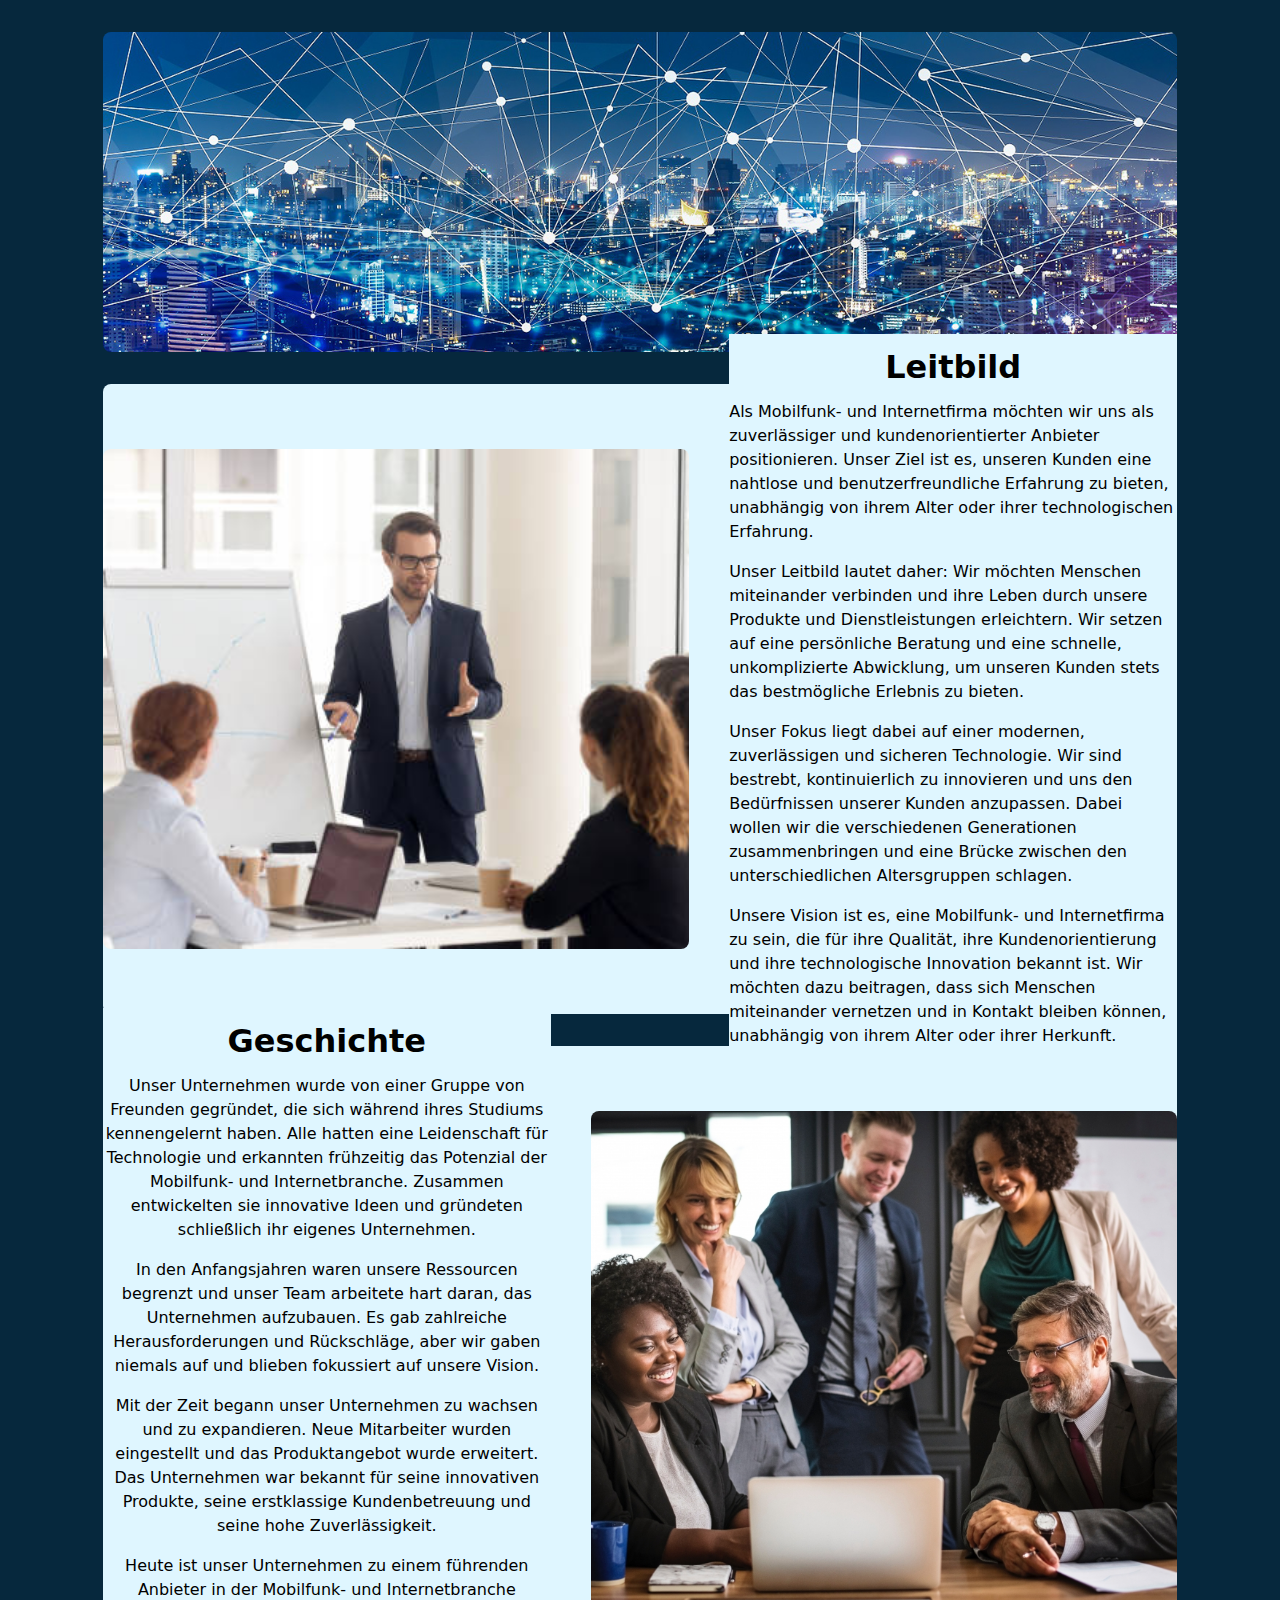
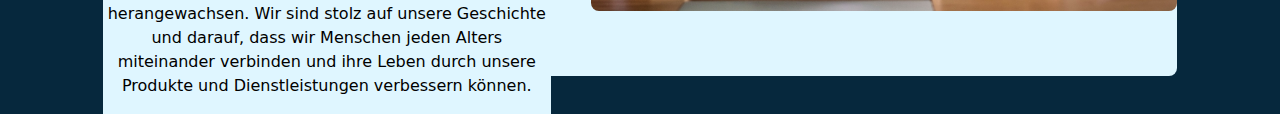
==== about.html @ cff49a2b "Merge pull request #1 from doerrenbaecher/Manuel" ====
<!DOCTYPE html>
<html lang="en">
<head>
  <meta charset="UTF-8">
  <meta http-equiv="X-UA-Compatible" content="IE=edge">
  <meta name="viewport" content="width=device-width, initial-scale=1.0">
  <link rel="stylesheet" href="./src/css/about.styles.css">
  <title>About us</title>
</head>
<body>
  <header>
<div class="logobox-md">
  <div class="logo"></div>
  <div class="logoschrift">
    <h1></h1>
  </div>



</div>
  </header>
  <main>
<section>
<div class="container-1">
  <div class="leitbild-img"></div>
<div class="leitbild">
  <h1>Leitbild</h1>
  <p>Als Mobilfunk- und Internetfirma möchten wir uns als zuverlässiger und kundenorientierter Anbieter positionieren. Unser Ziel ist es, unseren Kunden eine nahtlose und benutzerfreundliche Erfahrung zu bieten, unabhängig von ihrem Alter oder ihrer technologischen Erfahrung.</p>
    <p>Unser Leitbild lautet daher: Wir möchten Menschen miteinander verbinden und ihre Leben durch unsere Produkte und Dienstleistungen erleichtern. Wir setzen auf eine persönliche Beratung und eine schnelle, unkomplizierte Abwicklung, um unseren Kunden stets das bestmögliche Erlebnis zu bieten.</p>
    
    <p>Unser Fokus liegt dabei auf einer modernen, zuverlässigen und sicheren Technologie. Wir sind bestrebt, kontinuierlich zu innovieren und uns den Bedürfnissen unserer Kunden anzupassen. Dabei wollen wir die verschiedenen Generationen zusammenbringen und eine Brücke zwischen den unterschiedlichen Altersgruppen schlagen.</p>
    
    <p>Unsere Vision ist es, eine Mobilfunk- und Internetfirma zu sein, die für ihre Qualität, ihre Kundenorientierung und ihre technologische Innovation bekannt ist. Wir möchten dazu beitragen, dass sich Menschen miteinander vernetzen und in Kontakt bleiben können, unabhängig von ihrem Alter oder ihrer Herkunft.</p>
</div>
</div>
</section>
<section>
  <div class="container-2">
    <div class="geschichte">
      <h1>Geschichte</h1>
      <p>Unser Unternehmen wurde von einer Gruppe von Freunden gegründet, die sich während ihres Studiums kennengelernt haben. Alle hatten eine Leidenschaft für Technologie und erkannten frühzeitig das Potenzial der Mobilfunk- und Internetbranche. Zusammen entwickelten sie innovative Ideen und gründeten schließlich ihr eigenes Unternehmen.</p>

        <p>In den Anfangsjahren waren unsere Ressourcen begrenzt und unser Team arbeitete hart daran, das Unternehmen aufzubauen. Es gab zahlreiche Herausforderungen und Rückschläge, aber wir gaben niemals auf und blieben fokussiert auf unsere Vision.</p>
        
        <p>Mit der Zeit begann unser Unternehmen zu wachsen und zu expandieren. Neue Mitarbeiter wurden eingestellt und das Produktangebot wurde erweitert. Das Unternehmen war bekannt für seine innovativen Produkte, seine erstklassige Kundenbetreuung und seine hohe Zuverlässigkeit.</p>
        
        <p>Heute ist unser Unternehmen zu einem führenden Anbieter in der Mobilfunk- und Internetbranche herangewachsen. Wir sind stolz auf unsere Geschichte und darauf, dass wir Menschen jeden Alters miteinander verbinden und ihre Leben durch unsere Produkte und Dienstleistungen verbessern können.</p>
    </div>
  <div class="geschichte-img"></div>
  </div>
</section>
  </main>
  <footer>

  </footer>
</body>
</html>
---- src/css/about.styles.css ----
* {
  font-family: system-ui, -apple-system, BlinkMacSystemFont, "Segoe UI", Roboto, Oxygen, Ubuntu, Cantarell, "Open Sans", "Helvetica Neue", sans-serif;
}

body {
  background-color: #06283D;
}

.logo {
  background-image: url(../images/logo.jpg);
  background-position: center;
  background-size: cover;
  background-repeat: no-repeat;
  width: 85%;
  height: 20em;
  margin: 0 auto;
  margin-top: 2em;
  border-radius: 0.5em;
}

.container-1, .container-2 {
  display: flex;
  flex-direction: row;
  justify-content: center;
  align-items: center;
  background-color: #DFF6FF;
  width: 85%;
  height: 70vh;
  margin: 0 auto;
  margin-top: 2em;
  margin-bottom: 2em;
  gap: 2.5em;
  border-radius: 0.5em;
}


.leitbild-img {
  background-image: url(../images/leitbild.jpg);
  background-size: cover;
  background-repeat: no-repeat;
  background-position: center;
  border-radius: 0.5em;
  width: 675px;
  height: 500px
}

.geschichte-img {
  background-image: url(../images/geschichte.jpg);
  background-size: cover;
  background-repeat: no-repeat;
  background-position: center;
  border-radius: 0.5em;
  width: 675px;
  height: 500px
}

.leitbild {
  width: 48%;
  margin-right: 0;
  background-color: #DFF6FF;
  line-height: 1.5em;
}

.geschichte {
  width: 48%;
  margin-right: 0;
  background-color: #DFF6FF;
  line-height: 1.5em;
}

.geschichte, .leitbild h1 {
  text-align: center;
}
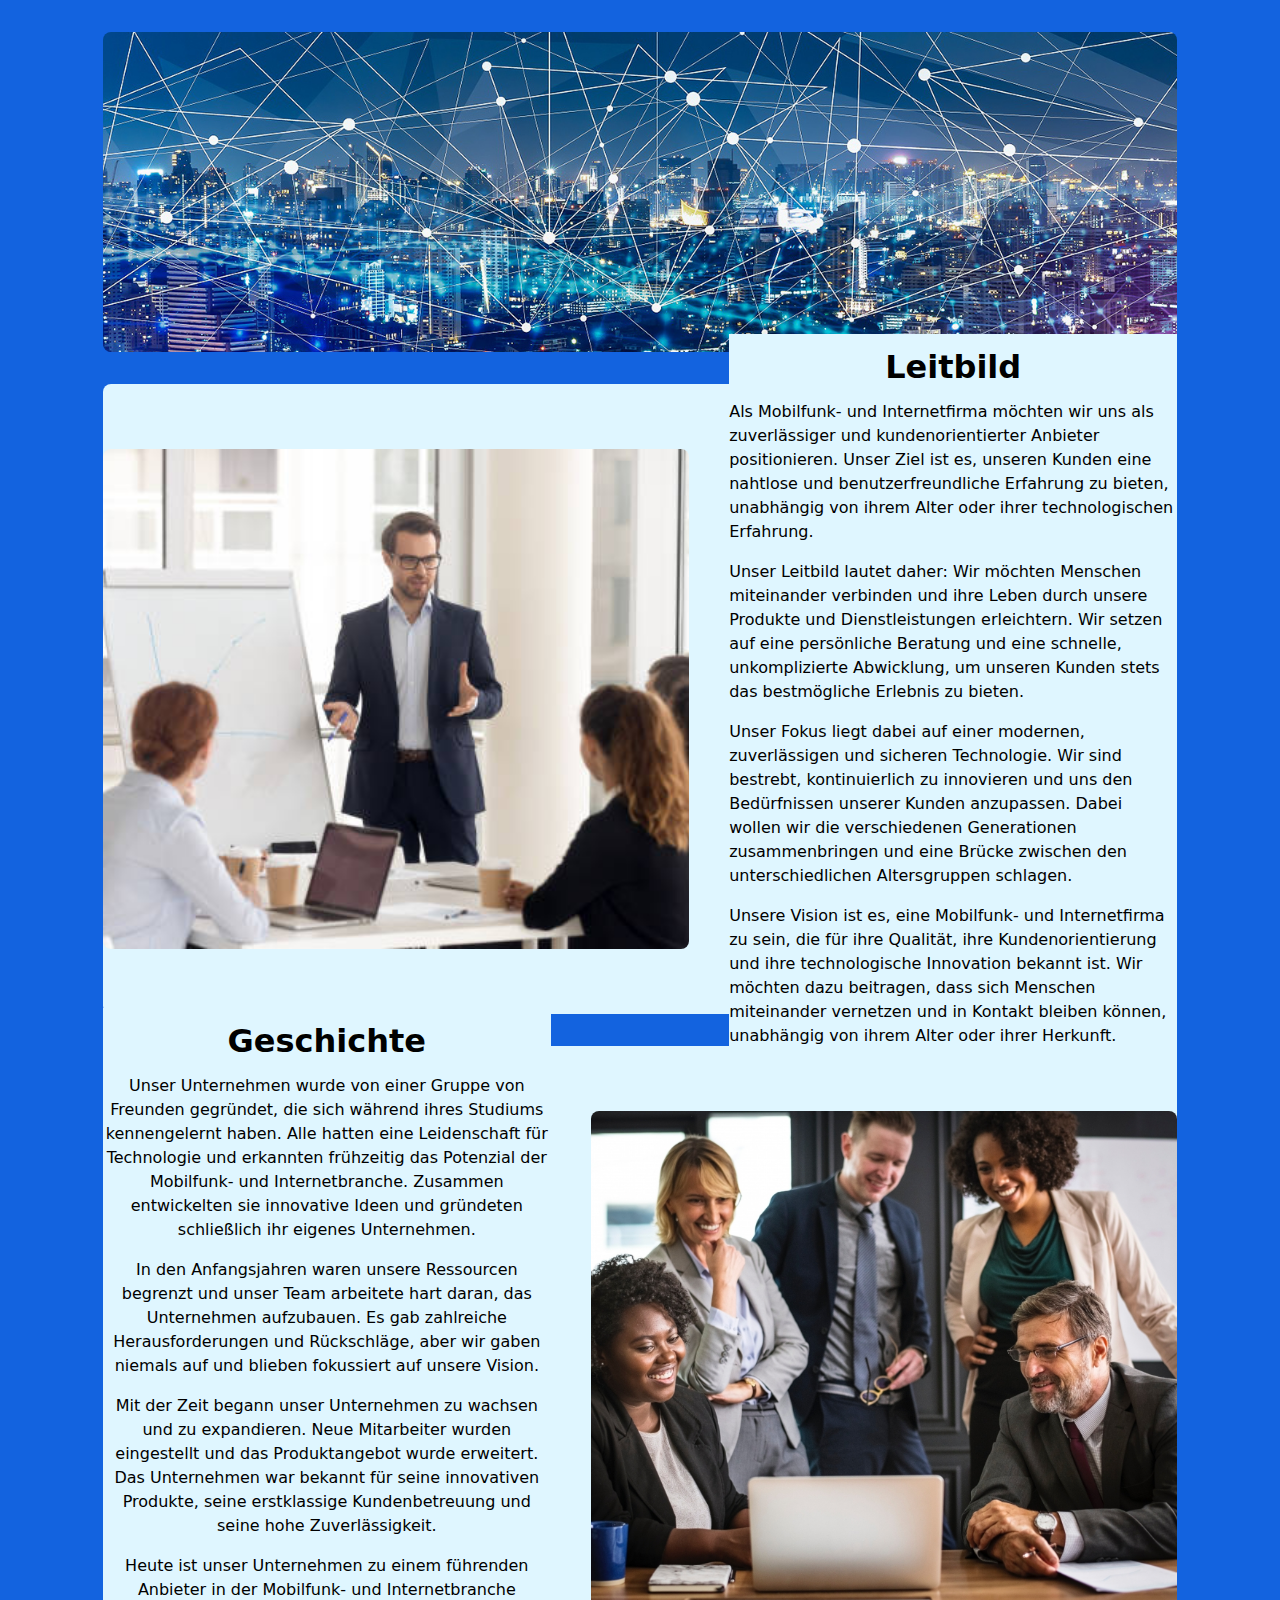
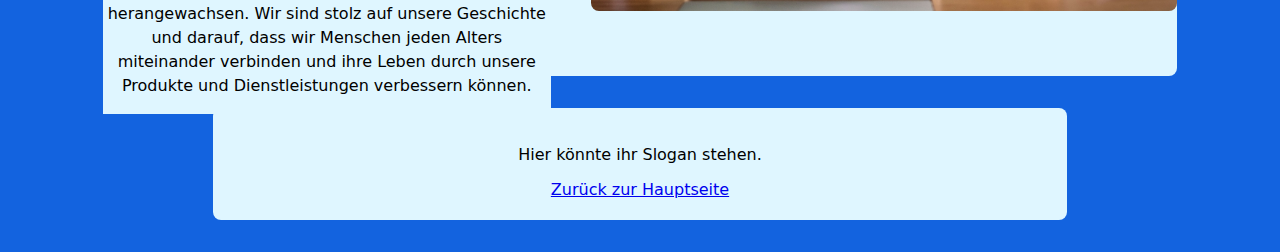
==== commit c0fae4ff: "updated about.html" ====
--- a/about.html
+++ b/about.html
@@ -51,6 +51,10 @@
 </section>
   </main>
   <footer>
+    <div class="footerbox-md">
+      <p>Hier könnte ihr Slogan stehen.</p>
+<a href="index.html">Zurück zur Hauptseite</a>
+</div>
 
   </footer>
 </body>
--- a/src/css/about.styles.css
+++ b/src/css/about.styles.css
@@ -3,11 +3,11 @@
 }
 
 body {
-  background-color: #06283D;
+  background-color: #1363DF;
 }
 
 .logo {
-  background-image: url(../images/logo.jpg);
+  background-image: url(../img/logo.jpg);
   background-position: center;
   background-size: cover;
   background-repeat: no-repeat;
@@ -35,7 +35,7 @@
 
 
 .leitbild-img {
-  background-image: url(../images/leitbild.jpg);
+  background-image: url(../img/leitbild.jpg);
   background-size: cover;
   background-repeat: no-repeat;
   background-position: center;
@@ -45,7 +45,7 @@
 }
 
 .geschichte-img {
-  background-image: url(../images/geschichte.jpg);
+  background-image: url(../img/geschichte.jpg);
   background-size: cover;
   background-repeat: no-repeat;
   background-position: center;
@@ -70,4 +70,18 @@
 
 .geschichte, .leitbild h1 {
   text-align: center;
+}
+
+.footerbox-md {
+  display: flex;
+  flex-direction: column;
+  justify-content: center;
+  align-items: center;
+  width: 65%;
+  height: 5em;
+  margin: 0 auto;
+  margin-bottom: 2em;
+  padding: 1em;
+  border-radius: 0.5em;
+  background-color: #DFF6FF;
 }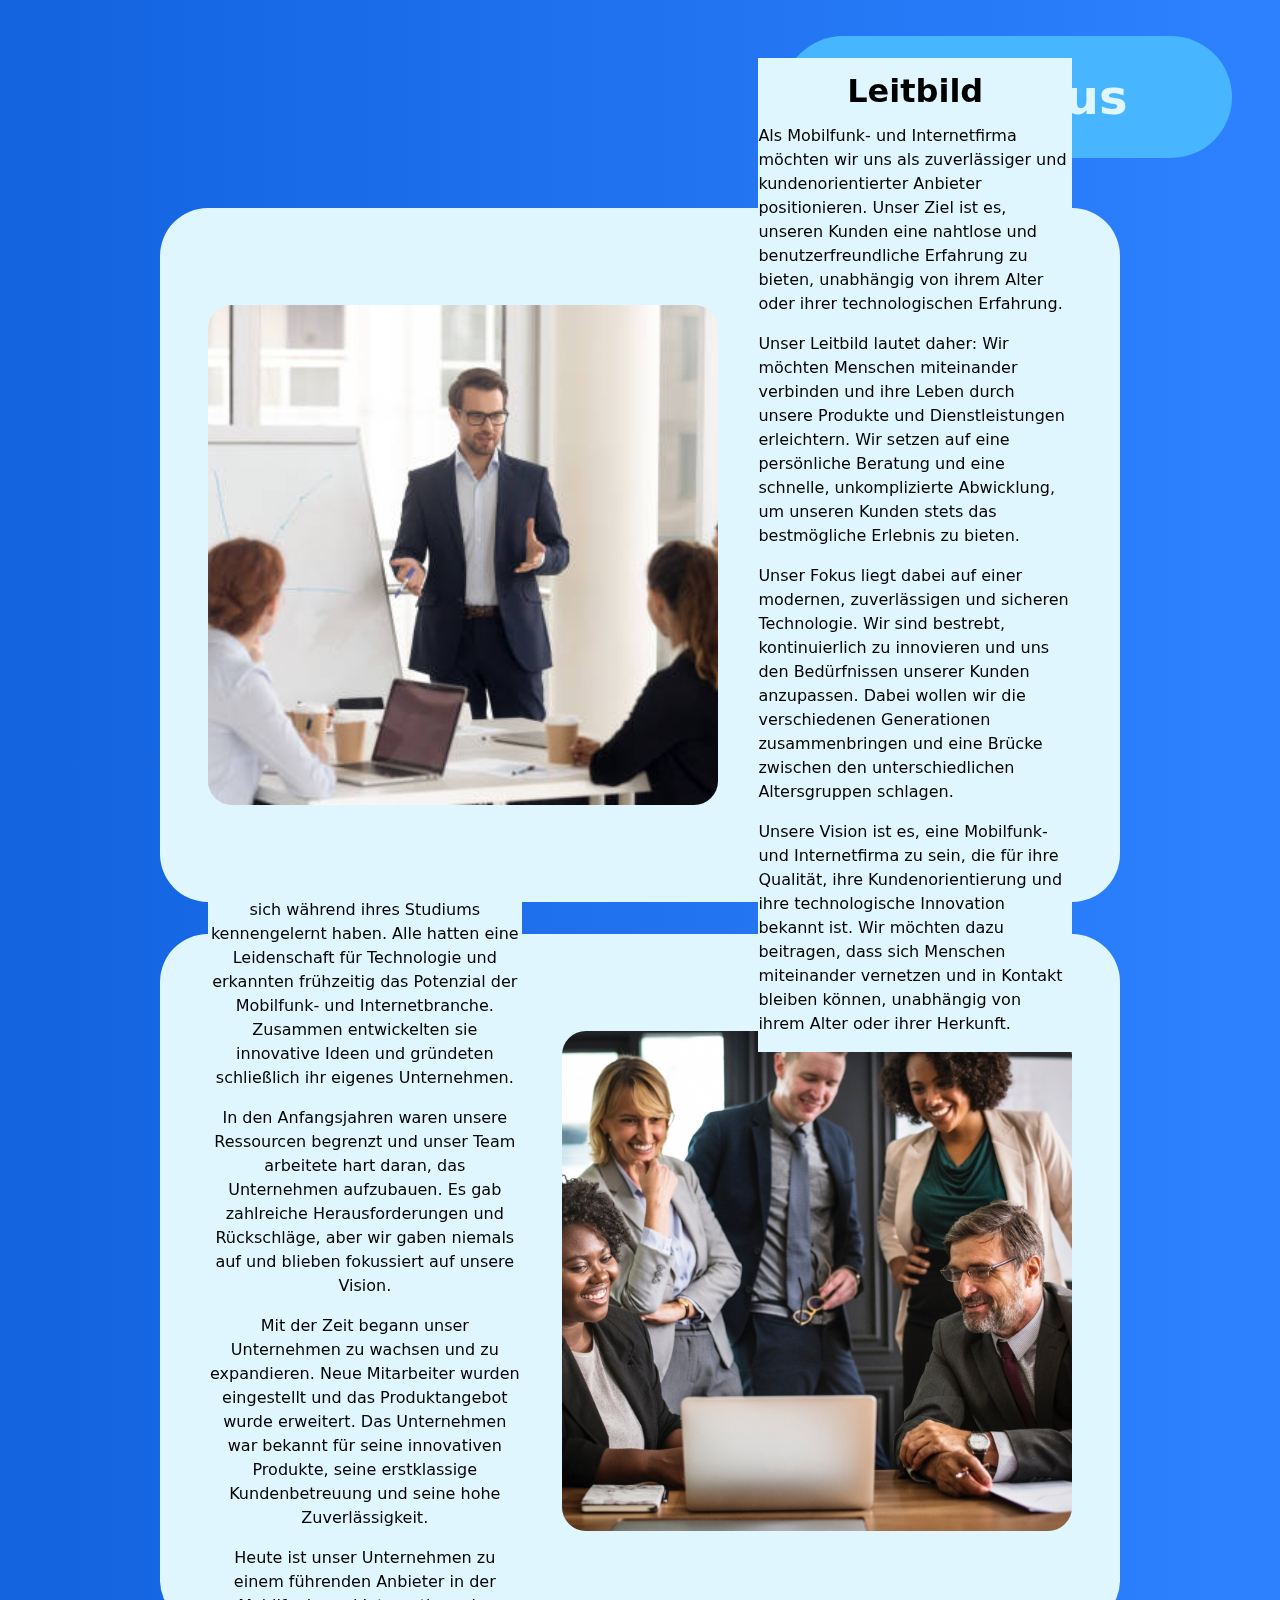
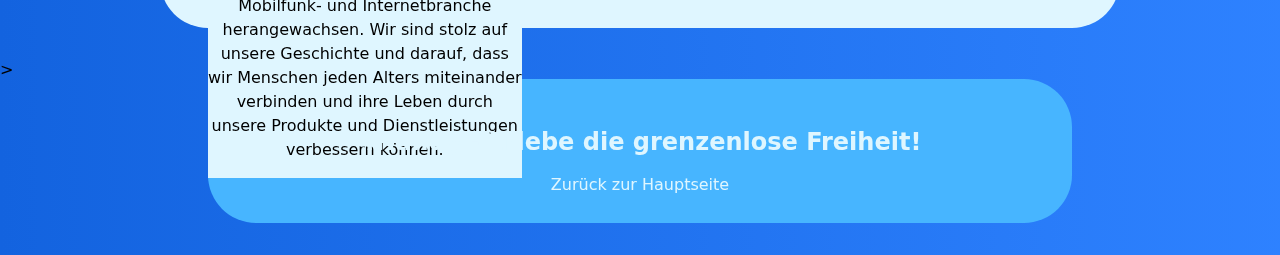
==== commit 3e37eedb: "edited about.html & about.styles.css" ====
--- a/about.html
+++ b/about.html
@@ -8,15 +8,10 @@
   <title>About us</title>
 </head>
 <body>
-  <header>
-<div class="logobox-md">
-  <div class="logo"></div>
-  <div class="logoschrift">
-    <h1></h1>
-  </div>
-
-
-
+  <header  class="if-background-top">
+<div class="logobox">
+  <a href="./index.html"><div class="logo"></div></a>
+  <div class="aboutus"><h1>About us</h1></div>
 </div>
   </header>
   <main>
@@ -50,9 +45,9 @@
   </div>
 </section>
   </main>
-  <footer>
+  <footer  class="if-background-bottom"></footer>>
     <div class="footerbox-md">
-      <p>Hier könnte ihr Slogan stehen.</p>
+      <h2>4Handy - Erlebe die grenzenlose Freiheit!</h2>
 <a href="index.html">Zurück zur Hauptseite</a>
 </div>
 
--- a/src/css/about.styles.css
+++ b/src/css/about.styles.css
@@ -3,19 +3,59 @@
 }
 
 body {
-  background-color: #1363DF;
+  margin: 0;
+  background: linear-gradient(to right, #1363df, hsl(216, 100%, 59%));
+  font-family: system-ui, -apple-system, BlinkMacSystemFont, "Segoe UI", Roboto,
+    Oxygen, Ubuntu, Cantarell, "Open Sans", "Helvetica Neue", sans-serif;
+  box-sizing: border-box;
+}
+
+.if-background-top {
+  position: fixed;
+  top: 0;
+  width: 100%;
+  height: 187px;
+  background: url(../img/blue/top-background.png) top / contain no-repeat;
+  z-index: -1;
+}
+
+.if-background-bottom {
+  width: 100%;
+  height: 736px;
+  position: fixed;
+  bottom: 0;
+  background: url(../img/blue/bottom-background.png) bottom / contain no-repeat;
+  z-index: -1;
+}
+
+.logobox {
+  width: 100%;
+  height: 5em;
+  z-index: 0;
+  display: flex;
+  flex-direction: column;
+  justify-content: right;  
 }
 
 .logo {
-  background-image: url(../img/logo.jpg);
-  background-position: center;
-  background-size: cover;
-  background-repeat: no-repeat;
-  width: 85%;
-  height: 20em;
-  margin: 0 auto;
-  margin-top: 2em;
-  border-radius: 0.5em;
+  width: 200px;
+  height: 75px;
+  background: url(../img/blue/logo.png) left/contain no-repeat;
+  margin-left: 3rem;
+  margin-top: 3.6em;
+}
+
+.aboutus {
+  width: 35%;
+  text-align: center;
+  font-size: 1.5em;
+  border-radius: 3em;
+  color: #DFF6FF;
+  background-color: #47b5ff;
+  border: 1px solid transparent;
+  position: fixed;
+  right: 2em;
+  top: 1.5em;
 }
 
 .container-1, .container-2 {
@@ -24,22 +64,27 @@
   justify-content: center;
   align-items: center;
   background-color: #DFF6FF;
-  width: 85%;
+  width: 67.5%;
   height: 70vh;
   margin: 0 auto;
   margin-top: 2em;
   margin-bottom: 2em;
   gap: 2.5em;
-  border-radius: 0.5em;
+  padding: 2em 3em;
+  border-radius: 3em;
 }
 
+.container-1 {
+  position: relative;
+  margin-top: 13em;
+}
 
 .leitbild-img {
   background-image: url(../img/leitbild.jpg);
   background-size: cover;
   background-repeat: no-repeat;
   background-position: center;
-  border-radius: 0.5em;
+  border-radius: 1.5em;
   width: 675px;
   height: 500px
 }
@@ -49,7 +94,7 @@
   background-size: cover;
   background-repeat: no-repeat;
   background-position: center;
-  border-radius: 0.5em;
+  border-radius: 1.5em;
   width: 675px;
   height: 500px
 }
@@ -77,11 +122,23 @@
   flex-direction: column;
   justify-content: center;
   align-items: center;
-  width: 65%;
+  width: 60%;
   height: 5em;
   margin: 0 auto;
   margin-bottom: 2em;
-  padding: 1em;
-  border-radius: 0.5em;
-  background-color: #DFF6FF;
+  padding: 2em 3em;
+  border-radius: 3em;
+  background-color: #47b5ff;
+  color: #DFF6FF;
+}
+
+.footerbox-md a {
+  text-decoration: none;
+  color: #DFF6FF;
+}
+
+.footerbox-md a:hover {
+  text-decoration: underline;
+  color: #DFF6FF;
+  font-weight: 800;
 }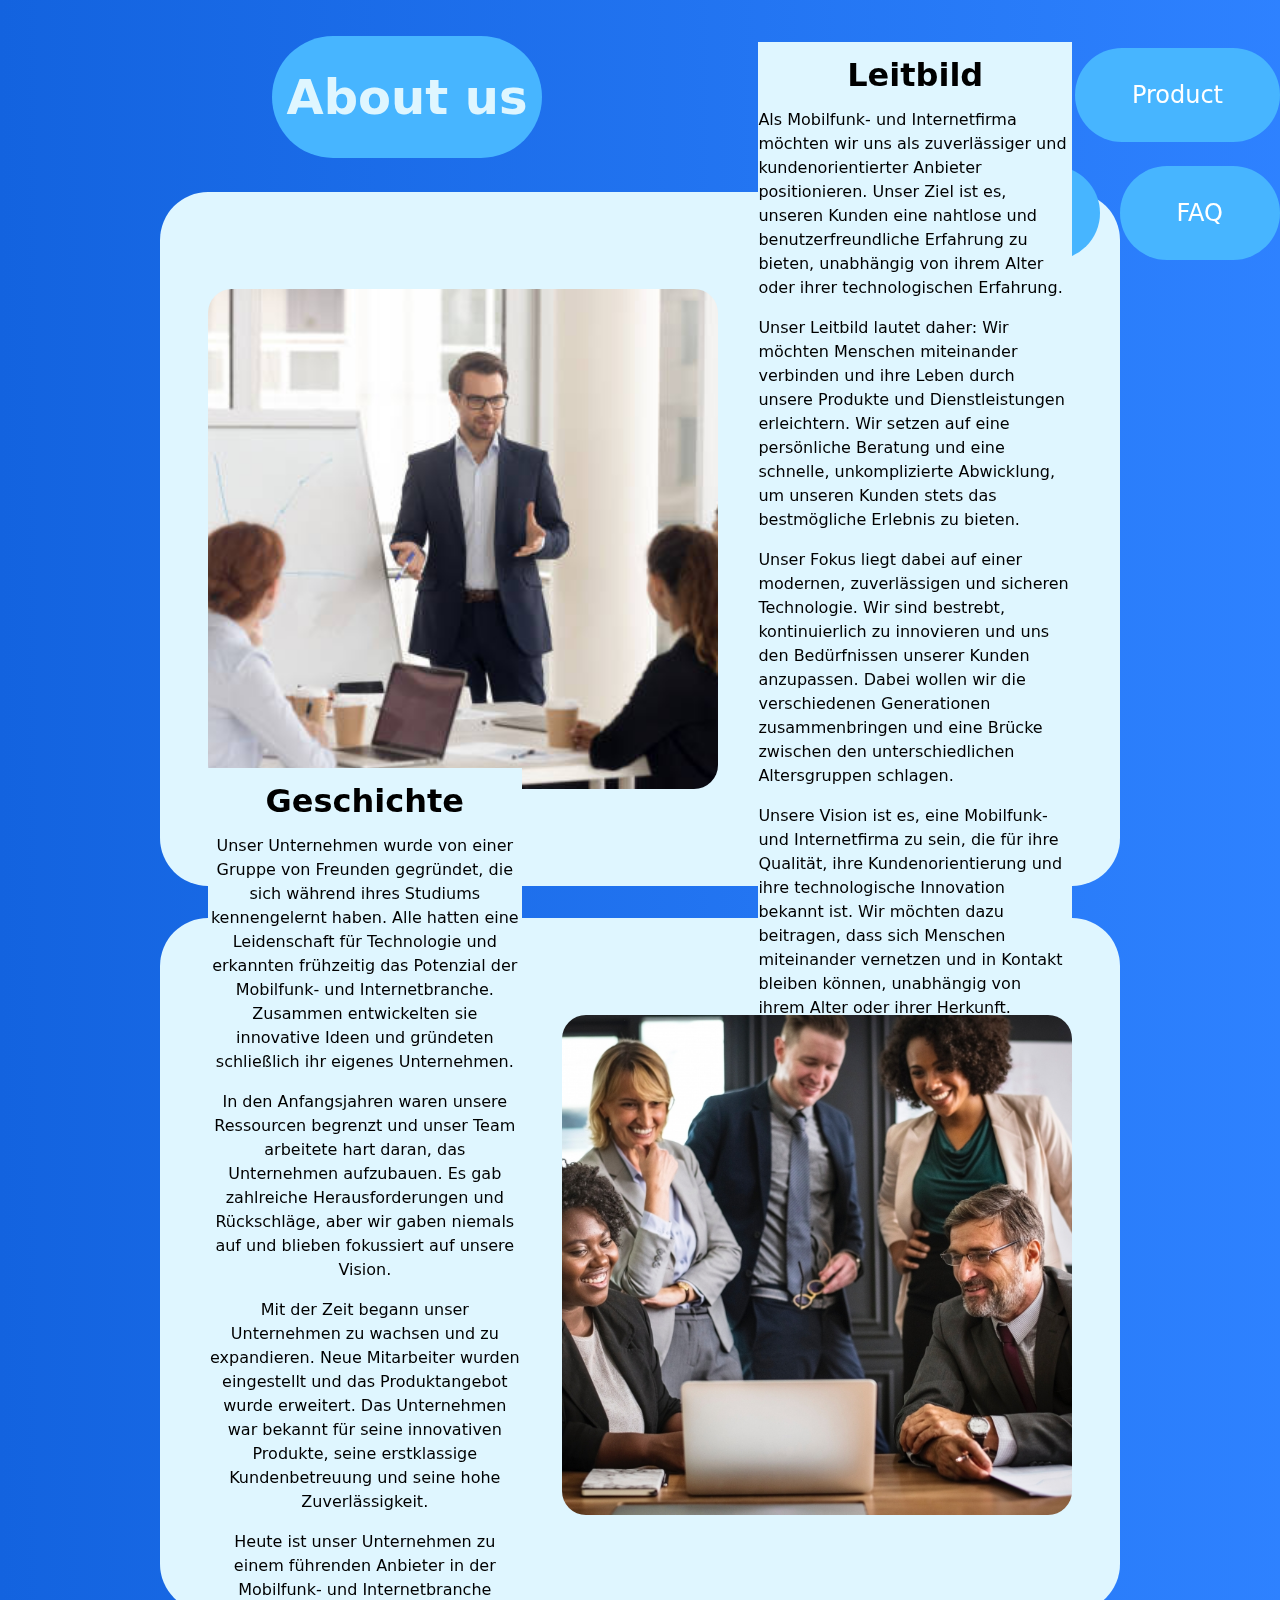
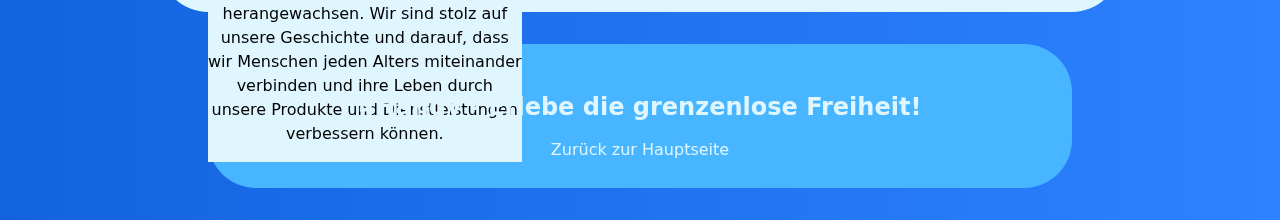
==== commit 8c97a5a4: "Merge pull request #4 from doerrenbaecher/Manuel" ====
--- a/about.html
+++ b/about.html
@@ -5,13 +5,27 @@
   <meta http-equiv="X-UA-Compatible" content="IE=edge">
   <meta name="viewport" content="width=device-width, initial-scale=1.0">
   <link rel="stylesheet" href="./src/css/about.styles.css">
+  <title>4 Handy - About us</title>
+  <link
+      rel="shortcut icon"
+      href="./src/img/blue/favicon.png"
+      type="image/x-icon"
+    />
   <title>About us</title>
 </head>
 <body>
-  <header  class="if-background-top">
-<div class="logobox">
+  <header>
+    <div class="if-background-top"></div>
+    <div class="if-background-bottom"></div>
+<div class="headbox">
   <a href="./index.html"><div class="logo"></div></a>
   <div class="aboutus"><h1>About us</h1></div>
+<nav class="if-navigation">
+  <a class="home" href="./index.html">Home</a>
+  <a href="./">Product</a>
+  <a href="./kontakt.html">Contact</a>
+  <a href="#">FAQ</a>
+</nav>
 </div>
   </header>
   <main>
@@ -45,12 +59,11 @@
   </div>
 </section>
   </main>
-  <footer  class="if-background-bottom"></footer>>
+  <footer>
     <div class="footerbox-md">
       <h2>4Handy - Erlebe die grenzenlose Freiheit!</h2>
 <a href="index.html">Zurück zur Hauptseite</a>
 </div>
-
   </footer>
 </body>
-</html>+</html>
--- a/src/css/about.styles.css
+++ b/src/css/about.styles.css
@@ -28,13 +28,11 @@
   z-index: -1;
 }
 
-.logobox {
+.headbox {
   width: 100%;
-  height: 5em;
-  z-index: 0;
+  height: 11em;
   display: flex;
-  flex-direction: column;
-  justify-content: right;  
+  flex-direction: row;
 }
 
 .logo {
@@ -46,16 +44,46 @@
 }
 
 .aboutus {
-  width: 35%;
+  width: 30%;
+  height: 5em;
   text-align: center;
-  font-size: 1.5em;
+  font-size: 1.5em; 
   border-radius: 3em;
   color: #DFF6FF;
   background-color: #47b5ff;
   border: 1px solid transparent;
-  position: fixed;
-  right: 2em;
-  top: 1.5em;
+  margin-top: 1.5em;
+  margin-left: 1em;
+}
+
+.if-navigation {
+  text-align: right;
+  font-size: 1.5em;
+  margin-top: 1em;
+}
+
+.if-navigation .home {
+
+  margin-left: 10em;
+}
+
+.if-navigation a {
+  text-decoration: none;
+  color: white;
+  padding: 2rem 3.5rem;
+  display: inline-block;
+  transition: 0.3s ease-out;
+  background-color: #47b5ff;
+  border-radius: 3em;
+  border: 1px solid transparent;
+  margin-top: 1em;
+  margin-left: 0.5em;
+}
+
+.if-navigation a:hover {
+  background-color: rgba(19, 101, 223, 0.75);
+  border: 1px solid #47b5ff;
+  padding: 2rem 3.5rem;
 }
 
 .container-1, .container-2 {
@@ -67,7 +95,6 @@
   width: 67.5%;
   height: 70vh;
   margin: 0 auto;
-  margin-top: 2em;
   margin-bottom: 2em;
   gap: 2.5em;
   padding: 2em 3em;
@@ -75,8 +102,7 @@
 }
 
 .container-1 {
-  position: relative;
-  margin-top: 13em;
+  margin-top: 1em;
 }
 
 .leitbild-img {
